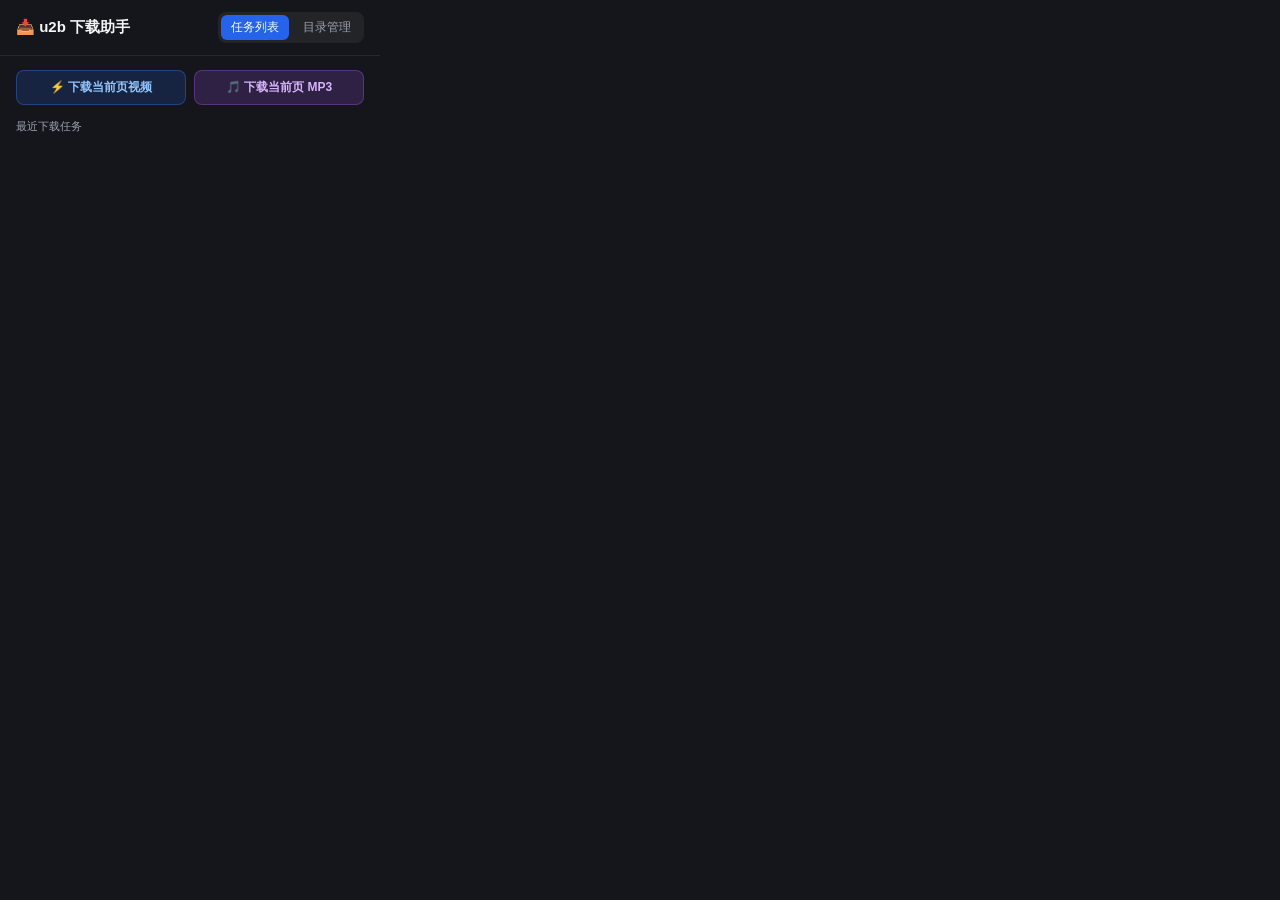
==== cmd/extension_assets/popup.html @ ee575d0f "feat: add u2b CLI shorthand, Brave context-menu extension, and dynamic media directory discovery" ====
<!DOCTYPE html>
<html lang="zh-CN">
<head>
  <meta charset="UTF-8" />
  <title>u2b 下载器</title>
  <style>
    * { box-sizing: border-box; }
    body {
      margin: 0;
      width: 380px;
      background: #14161b;
      color: #f3f4f6;
      font-family: -apple-system, BlinkMacSystemFont, "SF Pro Text", "PingFang SC", sans-serif;
      font-size: 13px;
    }
    .header {
      padding: 12px 16px;
      border-bottom: 1px solid rgba(255,255,255,0.08);
      display: flex;
      align-items: center;
      justify-content: space-between;
    }
    .brand {
      font-size: 15px;
      font-weight: 700;
      display: flex;
      align-items: center;
      gap: 6px;
    }
    .tabs {
      display: flex;
      gap: 4px;
      background: rgba(255,255,255,0.06);
      padding: 3px;
      border-radius: 8px;
    }
    .tab-btn {
      background: transparent;
      border: none;
      color: #9ca3af;
      padding: 4px 10px;
      border-radius: 6px;
      font-size: 12px;
      cursor: pointer;
    }
    .tab-btn.active {
      background: #2563eb;
      color: #fff;
      font-weight: 500;
    }
    .panel {
      padding: 14px 16px;
      max-height: 460px;
      overflow-y: auto;
    }
    .hidden { display: none; }
    .quick-bar {
      display: grid;
      grid-template-columns: 1fr 1fr;
      gap: 8px;
      margin-bottom: 14px;
    }
    .q-btn {
      background: rgba(37, 99, 235, 0.18);
      border: 1px solid rgba(59, 130, 246, 0.35);
      color: #93c5fd;
      padding: 8px 10px;
      border-radius: 8px;
      font-size: 12px;
      font-weight: 600;
      cursor: pointer;
      text-align: center;
    }
    .q-btn:hover { background: rgba(37, 99, 235, 0.3); }
    .q-btn.mp3 {
      background: rgba(168, 85, 247, 0.18);
      border-color: rgba(168, 85, 247, 0.35);
      color: #d8b4fe;
    }
    .q-btn.mp3:hover { background: rgba(168, 85, 247, 0.3); }
    .section-title {
      font-size: 11px;
      color: #9ca3af;
      margin: 8px 0 6px;
      display: flex;
      justify-content: space-between;
      align-items: center;
      gap: 6px;
    }
    .root-box {
      background: rgba(37, 99, 235, 0.08);
      border: 1px solid rgba(59, 130, 246, 0.25);
      border-radius: 8px;
      padding: 8px 10px;
      margin-bottom: 8px;
      display: flex;
      align-items: center;
      justify-content: space-between;
      gap: 8px;
    }
    .root-info {
      overflow: hidden;
      flex: 1;
    }
    .root-caption {
      font-size: 10px;
      color: #93c5fd;
      margin-bottom: 2px;
    }
    .root-path {
      font-size: 11px;
      color: #e5e7eb;
      overflow: hidden;
      text-overflow: ellipsis;
      white-space: nowrap;
    }
    .inline-input-row {
      display: none;
      gap: 6px;
      margin-bottom: 8px;
    }
    .inline-input-row.show {
      display: flex;
    }
    .inline-input {
      flex: 1;
      background: rgba(255,255,255,0.06);
      border: 1px solid rgba(255,255,255,0.18);
      border-radius: 6px;
      padding: 5px 8px;
      color: #fff;
      font-size: 12px;
      outline: none;
    }
    .task-card {
      background: rgba(255,255,255,0.04);
      border: 1px solid rgba(255,255,255,0.08);
      border-radius: 10px;
      padding: 10px 12px;
      margin-bottom: 8px;
    }
    .task-top {
      display: flex;
      justify-content: space-between;
      align-items: center;
      margin-bottom: 4px;
      font-size: 11px;
      color: #9ca3af;
    }
    .task-name {
      font-weight: 500;
      color: #f9fafb;
      margin-bottom: 6px;
      word-break: break-word;
    }
    .bar-bg {
      height: 4px;
      background: rgba(255,255,255,0.1);
      border-radius: 99px;
      overflow: hidden;
      margin-bottom: 6px;
    }
    .bar-fill {
      height: 100%;
      background: #3b82f6;
    }
    .btn-group {
      display: flex;
      gap: 4px;
    }
    .link-btn {
      background: transparent;
      border: 1px solid rgba(255,255,255,0.18);
      color: #d1d5db;
      border-radius: 5px;
      padding: 3px 7px;
      font-size: 11px;
      cursor: pointer;
      white-space: nowrap;
    }
    .link-btn:hover { background: rgba(255,255,255,0.1); }
    .link-btn.primary {
      border-color: rgba(59, 130, 246, 0.45);
      color: #93c5fd;
    }
    .dir-item {
      display: flex;
      align-items: center;
      justify-content: space-between;
      background: rgba(255,255,255,0.04);
      border: 1px solid rgba(255,255,255,0.07);
      padding: 7px 10px;
      border-radius: 8px;
      margin-bottom: 6px;
      gap: 8px;
    }
    .dir-info {
      overflow: hidden;
      flex: 1;
    }
    .dir-label { font-weight: 500; color: #e5e7eb; }
    .dir-path {
      font-size: 11px;
      color: #9ca3af;
      overflow: hidden;
      text-overflow: ellipsis;
      white-space: nowrap;
    }
    .empty {
      text-align: center;
      color: #6b7280;
      padding: 24px 0;
      font-size: 12px;
    }
  </style>
</head>
<body>
  <div class="header">
    <div class="brand">📥 u2b 下载助手</div>
    <div class="tabs">
      <button class="tab-btn active" id="tab-tasks">任务列表</button>
      <button class="tab-btn" id="tab-dirs">目录管理</button>
    </div>
  </div>

  <div class="panel" id="panel-tasks">
    <div class="quick-bar">
      <button class="q-btn" id="btn-dl-video">⚡ 下载当前页视频</button>
      <button class="q-btn mp3" id="btn-dl-mp3">🎵 下载当前页 MP3</button>
    </div>
    <div class="section-title">最近下载任务</div>
    <div id="tasks-container"></div>
  </div>

  <div class="panel hidden" id="panel-dirs">
    <div class="section-title">
      <span>🎬 视频分类目录（自动扫描根目录子文件夹）</span>
      <div class="btn-group">
        <button class="link-btn primary" id="new-video-cat">+ 新建分类</button>
        <button class="link-btn" id="add-video-dir">+ 外部目录</button>
      </div>
    </div>
    <div class="root-box">
      <div class="root-info">
        <div class="root-caption">视频库扫描根目录</div>
        <div class="root-path" id="video-root-path">加载中...</div>
      </div>
      <button class="link-btn" id="change-video-root">📁 更换根目录</button>
    </div>
    <div class="inline-input-row" id="video-cat-row">
      <input type="text" class="inline-input" id="video-cat-input" placeholder="输入新视频分类名（如：AI教程）" />
      <button class="link-btn primary" id="video-cat-submit">创建</button>
    </div>
    <div id="video-dirs-list"></div>

    <div class="section-title" style="margin-top: 16px;">
      <span>🎵 MP3 音乐分类目录（自动扫描根目录子文件夹）</span>
      <div class="btn-group">
        <button class="link-btn primary" id="new-audio-cat">+ 新建分类</button>
        <button class="link-btn" id="add-audio-dir">+ 外部目录</button>
      </div>
    </div>
    <div class="root-box">
      <div class="root-info">
        <div class="root-caption">音乐库扫描根目录</div>
        <div class="root-path" id="audio-root-path">加载中...</div>
      </div>
      <button class="link-btn" id="change-audio-root">📁 更换根目录</button>
    </div>
    <div class="inline-input-row" id="audio-cat-row">
      <input type="text" class="inline-input" id="audio-cat-input" placeholder="输入新音乐分类名（如：刀郎）" />
      <button class="link-btn primary" id="audio-cat-submit">创建</button>
    </div>
    <div id="audio-dirs-list"></div>
  </div>

  <script src="popup.js"></script>
</body>
</html>
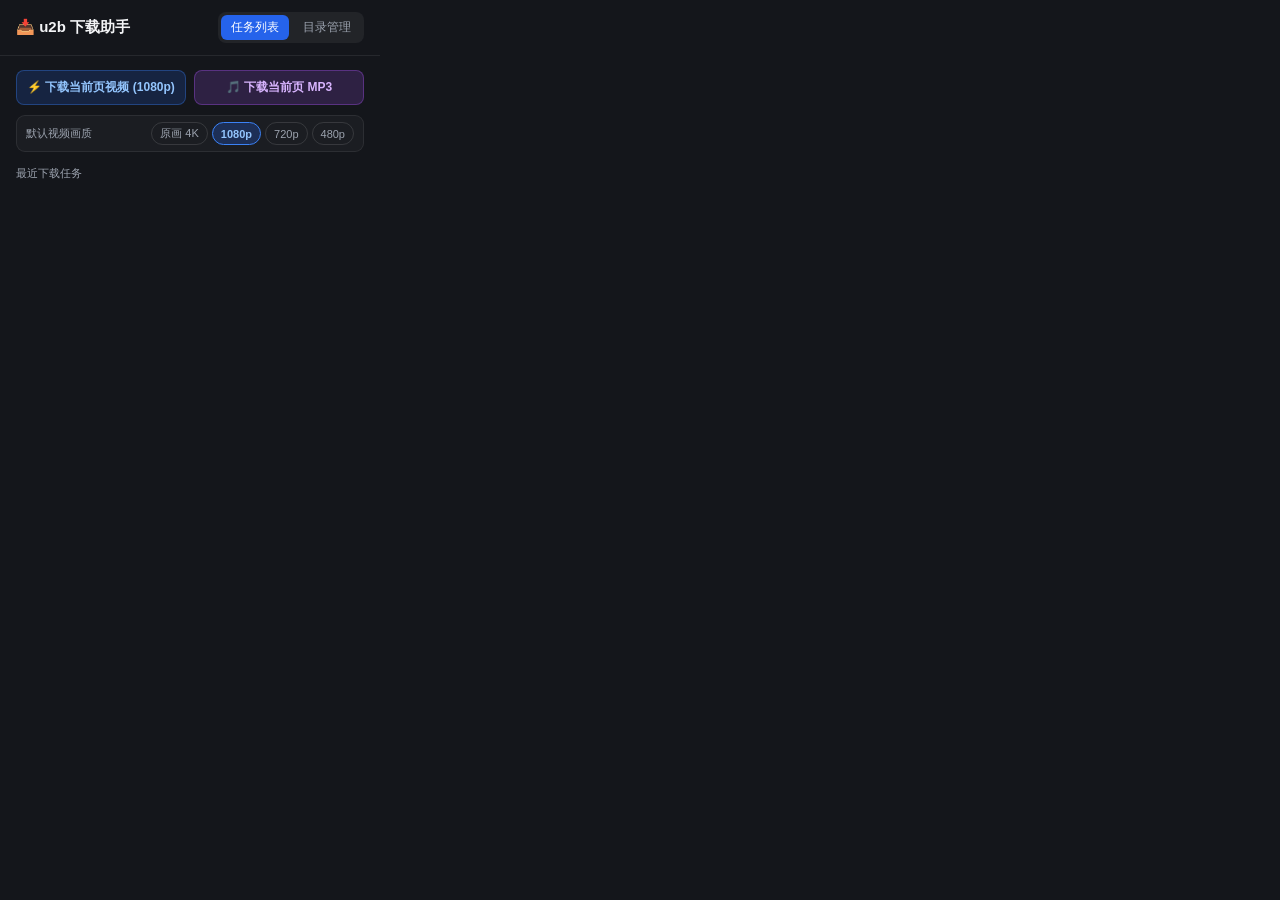
==== commit 9b97604c: "feat(quality): support configurable 4K/1080p/720p/480p quality across extension, web, shortcut, and " ====
--- a/cmd/extension_assets/popup.html
+++ b/cmd/extension_assets/popup.html
@@ -58,7 +58,48 @@
       display: grid;
       grid-template-columns: 1fr 1fr;
       gap: 8px;
+      margin-bottom: 10px;
+    }
+    .quality-row {
+      display: flex;
+      align-items: center;
+      justify-content: space-between;
+      gap: 8px;
+      background: rgba(255,255,255,0.03);
+      border: 1px solid rgba(255,255,255,0.08);
+      border-radius: 9px;
+      padding: 6px 9px;
       margin-bottom: 14px;
+    }
+    .quality-label {
+      font-size: 11px;
+      color: #9ca3af;
+      white-space: nowrap;
+    }
+    .quality-pills {
+      display: flex;
+      gap: 4px;
+    }
+    .q-pill {
+      background: transparent;
+      border: 1px solid rgba(255,255,255,0.12);
+      color: #9ca3af;
+      border-radius: 999px;
+      padding: 3px 8px;
+      font-size: 11px;
+      font-weight: 500;
+      cursor: pointer;
+      transition: all 0.15s;
+    }
+    .q-pill:hover {
+      color: #e5e7eb;
+      border-color: rgba(255,255,255,0.28);
+    }
+    .q-pill.active {
+      background: rgba(37, 99, 235, 0.26);
+      border-color: #3b82f6;
+      color: #93c5fd;
+      font-weight: 600;
     }
     .q-btn {
       background: rgba(37, 99, 235, 0.18);
@@ -225,8 +266,17 @@
 
   <div class="panel" id="panel-tasks">
     <div class="quick-bar">
-      <button class="q-btn" id="btn-dl-video">⚡ 下载当前页视频</button>
+      <button class="q-btn" id="btn-dl-video">⚡ 下载当前页视频 (1080p)</button>
       <button class="q-btn mp3" id="btn-dl-mp3">🎵 下载当前页 MP3</button>
+    </div>
+    <div class="quality-row">
+      <span class="quality-label">默认视频画质</span>
+      <div class="quality-pills" id="popup-quality-pills">
+        <button type="button" class="q-pill" data-q="hd2160" title="最高下载 4K，源视频不足时自动匹配最高可用画质">原画 4K</button>
+        <button type="button" class="q-pill active" data-q="hd1080">1080p</button>
+        <button type="button" class="q-pill" data-q="hd720">720p</button>
+        <button type="button" class="q-pill" data-q="sd480">480p</button>
+      </div>
     </div>
     <div class="section-title">最近下载任务</div>
     <div id="tasks-container"></div>
